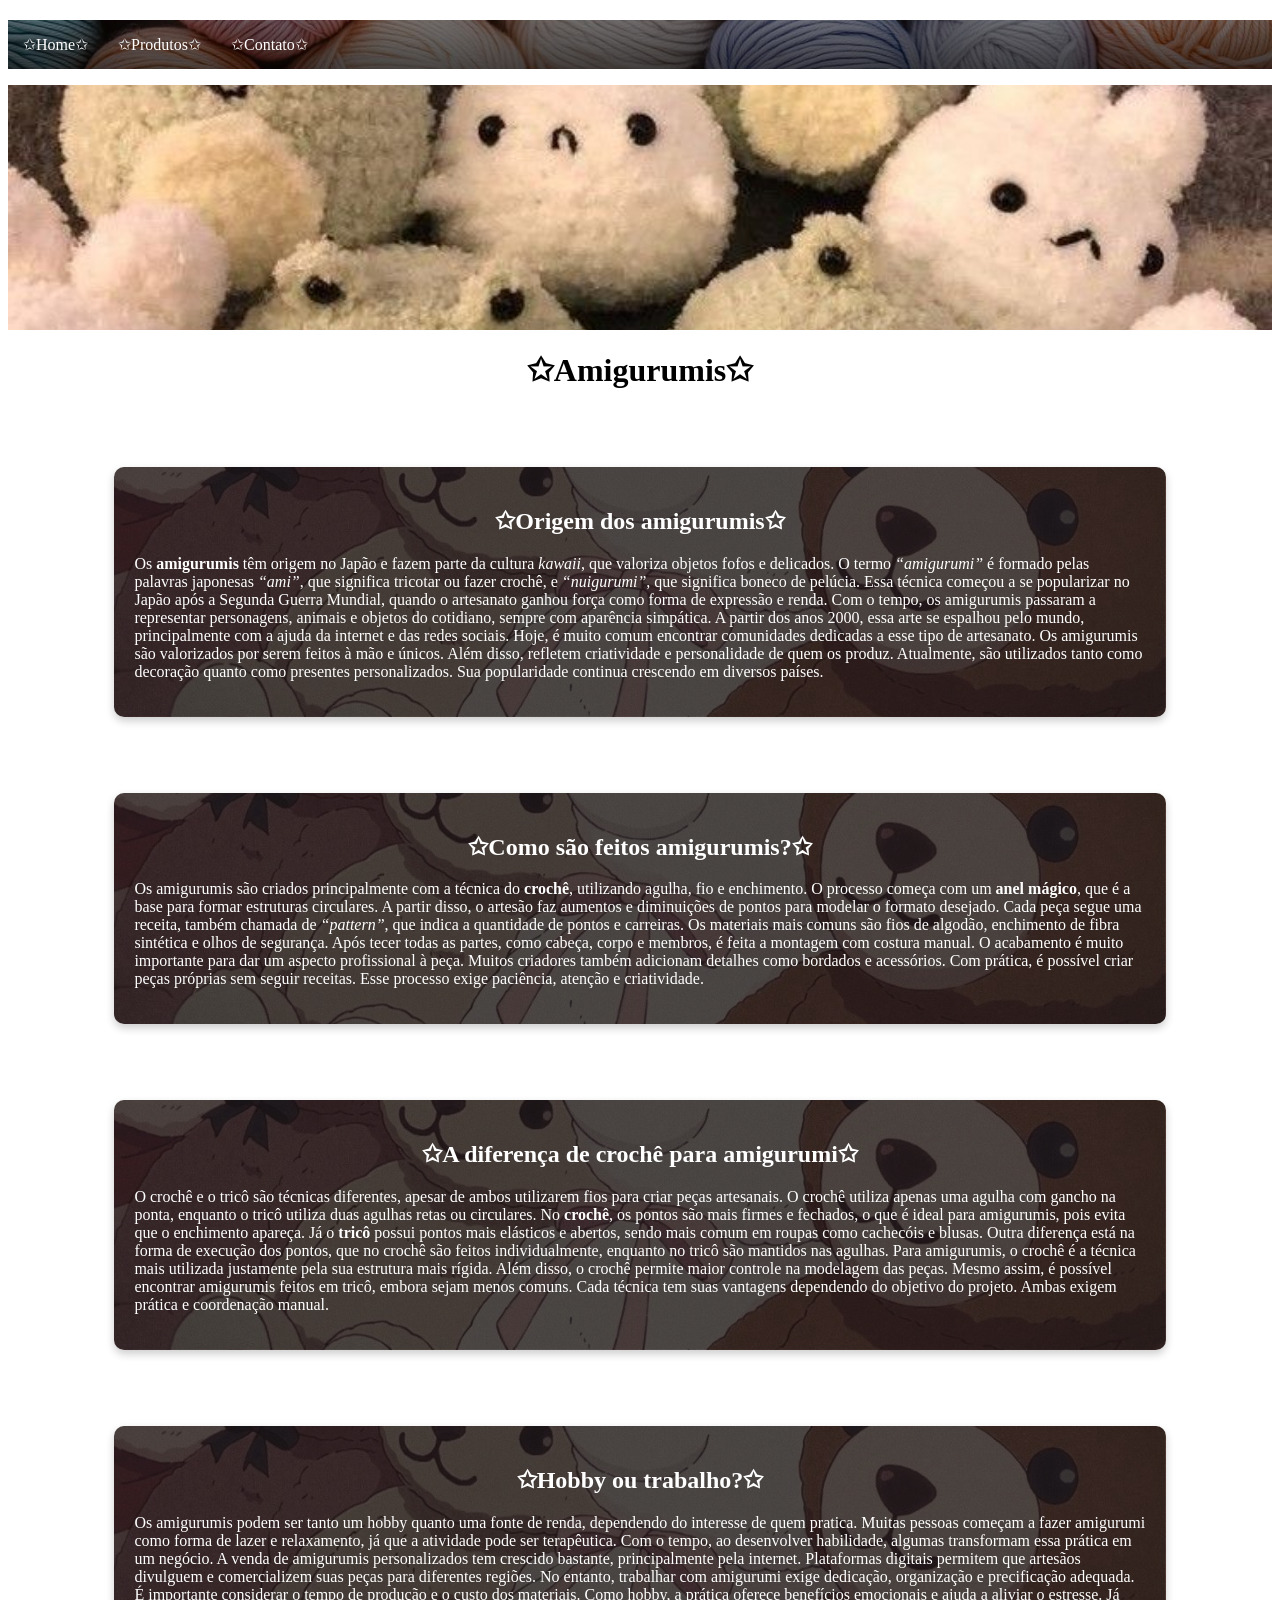
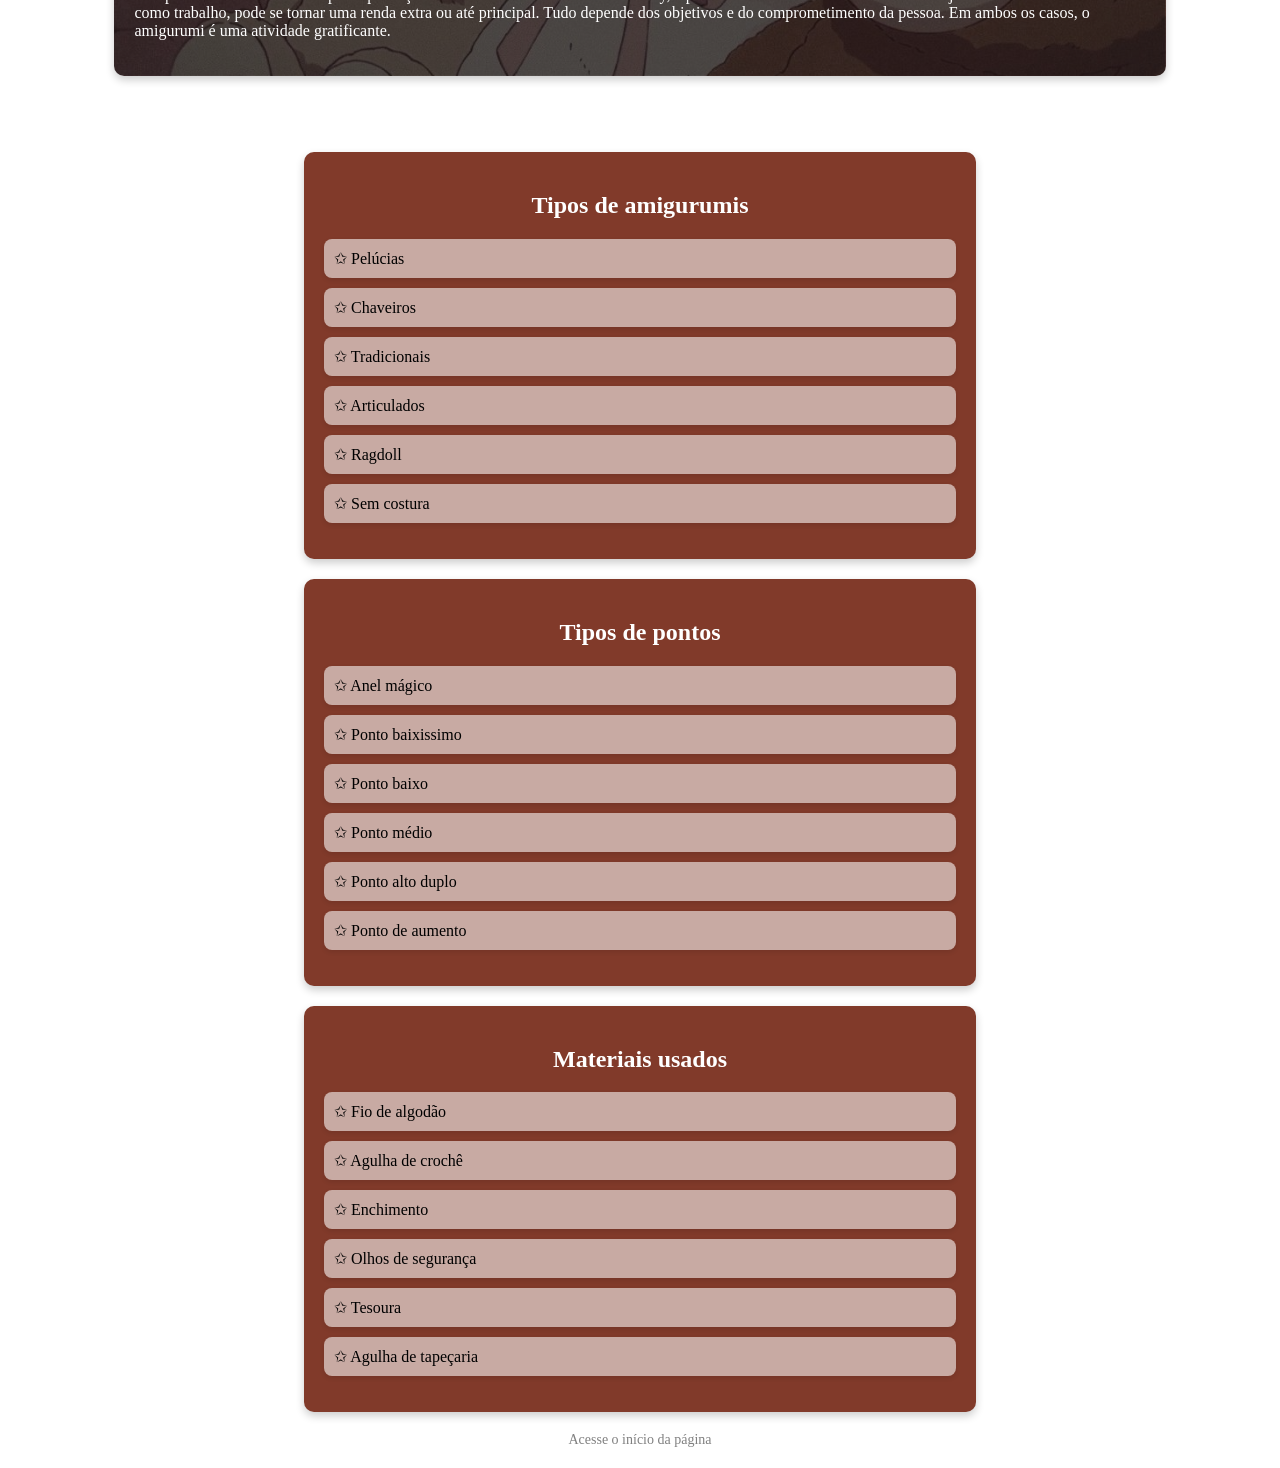
==== index.html @ 82cf4554 "Adicionando arquivos iniciais" ====
<!DOCTYPE html>
<html>
<head>
    <meta charset="UTF-8">
    <meta name="viewport" content="width=device-width, initial-scale=1.0">
    <title>Home</title>
<!--Icone-->
     <link rel="StyleSheet" type="text/css" href="style.css"/>
<!--Favicon-->
    <link rel="icon" type="image/png" href="./icones/home_24dp_E3E3E3_FILL0_wght400_GRAD0_opsz24.png">
</head>
<body id="bodyindex">
<h2 id="Ancora1"></h2>
<!--Menu-->
        <header class="topo">
  <nav>
    <ul class="menu">
      <li><a href="index.html">✩Home✩</a></li>
      <li>
        <a href="#">✩Produtos✩</a>
        <ul class="submenu">
          <li><a href="./paginas/pelucias.html">✩Pelúcias✩</a></li> 
          <li><a href="./paginas/formulario.html">✩Monte seu amigurumi✩</a></li>
        </ul>
      </li>
      <li>
        <a href="#">✩Contato✩</a>
        <ul class="submenu">
          <li><a href="#">✩WhatsApp✩</a></li>
          <li><a href="#">✩Email✩</a></li>
        </ul>
      </li>
    </ul>
  </nav>
</header>
<img src="./imagens/amigurumi.jpeg">
<!--Paragrafos-->
    <h1 class="titulo-principal">✩Amigurumis✩</h1>
<br>
<br>
    <div class="caixap1">
        <h2 class="titulo-segundo">✩Origem dos amigurumis✩</h2>
            <p> Os <b>amigurumis</b> têm origem no Japão e fazem parte da cultura <i>kawaii</i>, que valoriza objetos fofos e delicados. O termo <i>“amigurumi”</i> é formado pelas palavras japonesas <i>“ami”</i>, que significa tricotar ou fazer crochê, e <i>“nuigurumi”</i>, que significa boneco de pelúcia. Essa técnica começou a se popularizar no Japão após a Segunda Guerra Mundial, quando o artesanato ganhou força como forma de expressão e renda. Com o tempo, os amigurumis passaram a representar personagens, animais e objetos do cotidiano, sempre com aparência simpática. A partir dos anos 2000, essa arte se espalhou pelo mundo, principalmente com a ajuda da internet e das redes sociais. Hoje, é muito comum encontrar comunidades dedicadas a esse tipo de artesanato. Os amigurumis são valorizados por serem feitos à mão e únicos. Além disso, refletem criatividade e personalidade de quem os produz. Atualmente, são utilizados tanto como decoração quanto como presentes personalizados. Sua popularidade continua crescendo em diversos países.</p>
    </div>
<br>
<br>
    <div class="caixap2">
        <h2 class="titulo-terceiro">✩Como são feitos amigurumis?✩</h2>
            <p> Os amigurumis são criados principalmente com a técnica do <b>crochê</b>, utilizando agulha, fio e enchimento. O processo começa com um <b>anel mágico</b>, que é a base para formar estruturas circulares. A partir disso, o artesão faz aumentos e diminuições de pontos para modelar o formato desejado. Cada peça segue uma receita, também chamada de <i>“pattern”</i>, que indica a quantidade de pontos e carreiras. Os materiais mais comuns são fios de algodão, enchimento de fibra sintética e olhos de segurança. Após tecer todas as partes, como cabeça, corpo e membros, é feita a montagem com costura manual. O acabamento é muito importante para dar um aspecto profissional à peça. Muitos criadores também adicionam detalhes como bordados e acessórios. Com prática, é possível criar peças próprias sem seguir receitas. Esse processo exige paciência, atenção e criatividade.</p>
    </div>
<br>
<br>
    <div class="caixap3">
        <h2 class="titulo-quarto">✩A diferença de crochê para amigurumi✩</h2>
            <p> O crochê e o tricô são técnicas diferentes, apesar de ambos utilizarem fios para criar peças artesanais. O crochê utiliza apenas uma agulha com gancho na ponta, enquanto o tricô utiliza duas agulhas retas ou circulares. No <b>crochê</b>, os pontos são mais firmes e fechados, o que é ideal para amigurumis, pois evita que o enchimento apareça. Já o <b>tricô</b> possui pontos mais elásticos e abertos, sendo mais comum em roupas como cachecóis e blusas. Outra diferença está na forma de execução dos pontos, que no crochê são feitos individualmente, enquanto no tricô são mantidos nas agulhas. Para amigurumis, o crochê é a técnica mais utilizada justamente pela sua estrutura mais rígida. Além disso, o crochê permite maior controle na modelagem das peças. Mesmo assim, é possível encontrar amigurumis feitos em tricô, embora sejam menos comuns. Cada técnica tem suas vantagens dependendo do objetivo do projeto. Ambas exigem prática e coordenação manual.</p>
    </div>
<br>
<br>
    <div class="caixap3">
        <h2 class="titulo-quinto">✩Hobby ou trabalho?✩</h2>
            <p> Os amigurumis podem ser tanto um hobby quanto uma fonte de renda, dependendo do interesse de quem pratica. Muitas pessoas começam a fazer amigurumi como forma de lazer e relaxamento, já que a atividade pode ser terapêutica. Com o tempo, ao desenvolver habilidade, algumas transformam essa prática em um negócio. A venda de amigurumis personalizados tem crescido bastante, principalmente pela internet. Plataformas digitais permitem que artesãos divulguem e comercializem suas peças para diferentes regiões. No entanto, trabalhar com amigurumi exige dedicação, organização e precificação adequada. É importante considerar o tempo de produção e o custo dos materiais. Como hobby, a prática oferece benefícios emocionais e ajuda a aliviar o estresse. Já como trabalho, pode se tornar uma renda extra ou até principal. Tudo depende dos objetivos e do comprometimento da pessoa. Em ambos os casos, o amigurumi é uma atividade gratificante.</p>
    </div>
<br>
<br>
<!--Listas-->
  <div class="lista1">
    <h2>Tipos de amigurumis</h2>
      <ul class="lista-1">
        <li><a href="./paginas/pelucias.html">Pelúcias</a></li>
        <li><a href="./paginas/chaveiros.html">Chaveiros</a></li>
        <li>Tradicionais</li>
        <li>Articulados</li>
        <li>Ragdoll</li>
        <li>Sem costura</li>
      </ul>
  </div>
  <div class="lista2">
    <h2>Tipos de pontos</h2>
      <ul class="lista-2">
        <li>Anel mágico</li>
        <li>Ponto baixissimo</li>
        <li>Ponto baixo</li>
        <li>Ponto médio</li>
        <li>Ponto alto duplo</li>
        <li>Ponto de aumento</li>
      </ul>
  </div>
  <div class="lista3">
    <h2>Materiais usados</h2>
      <ul class="lista-3">
        <li>Fio de algodão</li>
        <li>Agulha de crochê</li>
        <li>Enchimento</li>
        <li>Olhos de segurança</li>
        <li>Tesoura</li>
        <li>Agulha de tapeçaria</li>
      </ul>
  </div>

<!--Ancora-->
<a href="#Ancora1" class="voltar">Acesse o início da página</a>
</body>
</html>
---- style.css ----
/*header*/
.menu {
  list-style: none;
  display: flex;
  background-color: rgba(255, 255, 255, 0);
  padding: 0;
}
.menu li {
  position: relative;
}
.menu a {
  display: block;
  padding: 15px;
  color: rgb(255, 255, 255);
  text-decoration: none;
}
.menu li:hover {
  background-color: rgba(50, 50, 50, 0.5);
}
.submenu {
  display: none;
  position: absolute;
  background-color: rgb(105, 105, 105);
  list-style: none;
  padding: 0;
  top: 100%;
  left: 0;
}
.menu li:hover .submenu {
  display: block;
}
.submenu li a {
  padding: 10px;
  width: 150px;
}
.topo {
  background-image:  linear-gradient(rgba(0, 0, 0, 0.5), rgba(0, 0, 0, 0.7)), url('./imagens/croche4.png');
  background-size: cover;
  background-position: center;
  background-repeat: no-repeat;
  height: auto;   
  color: white;                        
}

/*imagens*/
img {
  width: 100%;
  height: 245px;
  object-position: center;
  object-fit: cover; 
  display: block;
  margin: 0 auto;
}

/*titulo*/
.titulo-principal {
   text-align: center;
   color: black;

   /*paragrafos*/
}
.caixap1, .caixap2, .caixap3, .caixap4 {
  background-image: linear-gradient(rgba(0,0,0,0.6), rgba(0,0,0,0.6)), url('./imagens/ursos.jpg');
  background-size: cover;
  background-position: center;
  background-repeat: no-repeat;
  padding: 20px;
  margin: 20px auto;
  width: 80%;
  border-radius: 10px;
  box-shadow: 0 4px 8px rgba(0,0,0,0.2);
  color: white; 
}
.caixap1 h2, .caixap2 h2, .caixap3 h2, .caixap4 h2  {
  text-align: center;
}

/*listas*/
.lista1, .lista2, .lista3 {
  background-color: rgb(129, 58, 42);
  padding: 20px;
  margin: 20px auto;
  width: 50%;
  border-radius: 10px;
  box-shadow: 0 4px 8px rgba(0,0,0,0.2);
}
.lista-1, .lista-2, .lista-3 {
  list-style: none;
  padding: 0;
}
.lista-1 li, .lista-2 li, .lista-3 li{
  background-color: rgba(255, 255, 255, 0.568);
  margin: 10px 0;
  padding: 10px;
  border-radius: 8px;
  box-shadow: 0 2px 5px rgba(0,0,0,0.1);
}
.lista-1 li::before, .lista-2 li::before, .lista-3 li::before {
  content: "✩ ";
}
.lista1 h2, .lista2 h2, .lista3 h2 {
  text-align: center;
  color: white;
}
/*link*/
a {
  text-decoration: none;
  color: black;
}
.lista1 li:hover a, .lista2 li:hover a, .lista3 li:hover a {
  color: rgb(157, 55, 55);
}

     /*pagina pelucia*/
/*fotos*/
.galeria {
  display: grid;
  grid-template-columns: repeat(3, 1fr); 
  gap: 15px;
  width: 80%;
  margin: 20px auto;
}
.galeria img {
  width: 100%;
  height: auto;
  object-fit: cover;
  border-radius: 10px;
  box-shadow: 0 4px 8px rgba(0,0,0,0.2);
}
/*video e audio*/
.midia {
  background-color: white;
  padding: 20px;
  margin: 30px auto;
  width: 80%;
  border-radius: 12px;
  box-shadow: 0 4px 10px rgba(0,0,0,0.2);
  text-align: center;
}

.midia video {
  width: 100%;
  max-width: 600px;
  border-radius: 10px;
  margin: 15px 0;
  box-shadow: 0 4px 8px rgba(0,0,0,0.3);
}

.midia audio {
  width: 100%;
  max-width: 400px;
  margin: 10px auto;
  display: block;
}

    /*formulario*/
/*tabelas*/
.tabela {
  width: 80%;
  margin: 20px auto;
  border-collapse: collapse;
  background-color: rgba(157, 55, 55, 0.493);
  border-radius: 10px;
  overflow: hidden;
  box-shadow: 0 4px 8px rgba(0,0,0,0.2);
}

.tabela th {
  background-color:  rgb(157, 55, 55);;
  color: white;
  padding: 10px;
}

.tabela td {
  padding: 10px;
  text-align: center;
}

/*formulario*/
.formulario {
  width: 80%;
  margin: 30px auto;
}

fieldset {
  border: none;
  background-color: white;
  padding: 20px;
  border-radius: 10px;
  box-shadow: 0 4px 8px rgba(0,0,0,0.2);
}

legend {
  font-size: 20px;
  font-weight: bold;
}

input, textarea {
  margin-top: 5px;
  padding: 5px;
}

/*ancora*/
.voltar {
  display: block;
  text-align: center;
  margin: 20px 0;
  color: grey;
  text-decoration: none;
  font-size: 14px;
}

.voltar:hover {
  color:black;
}
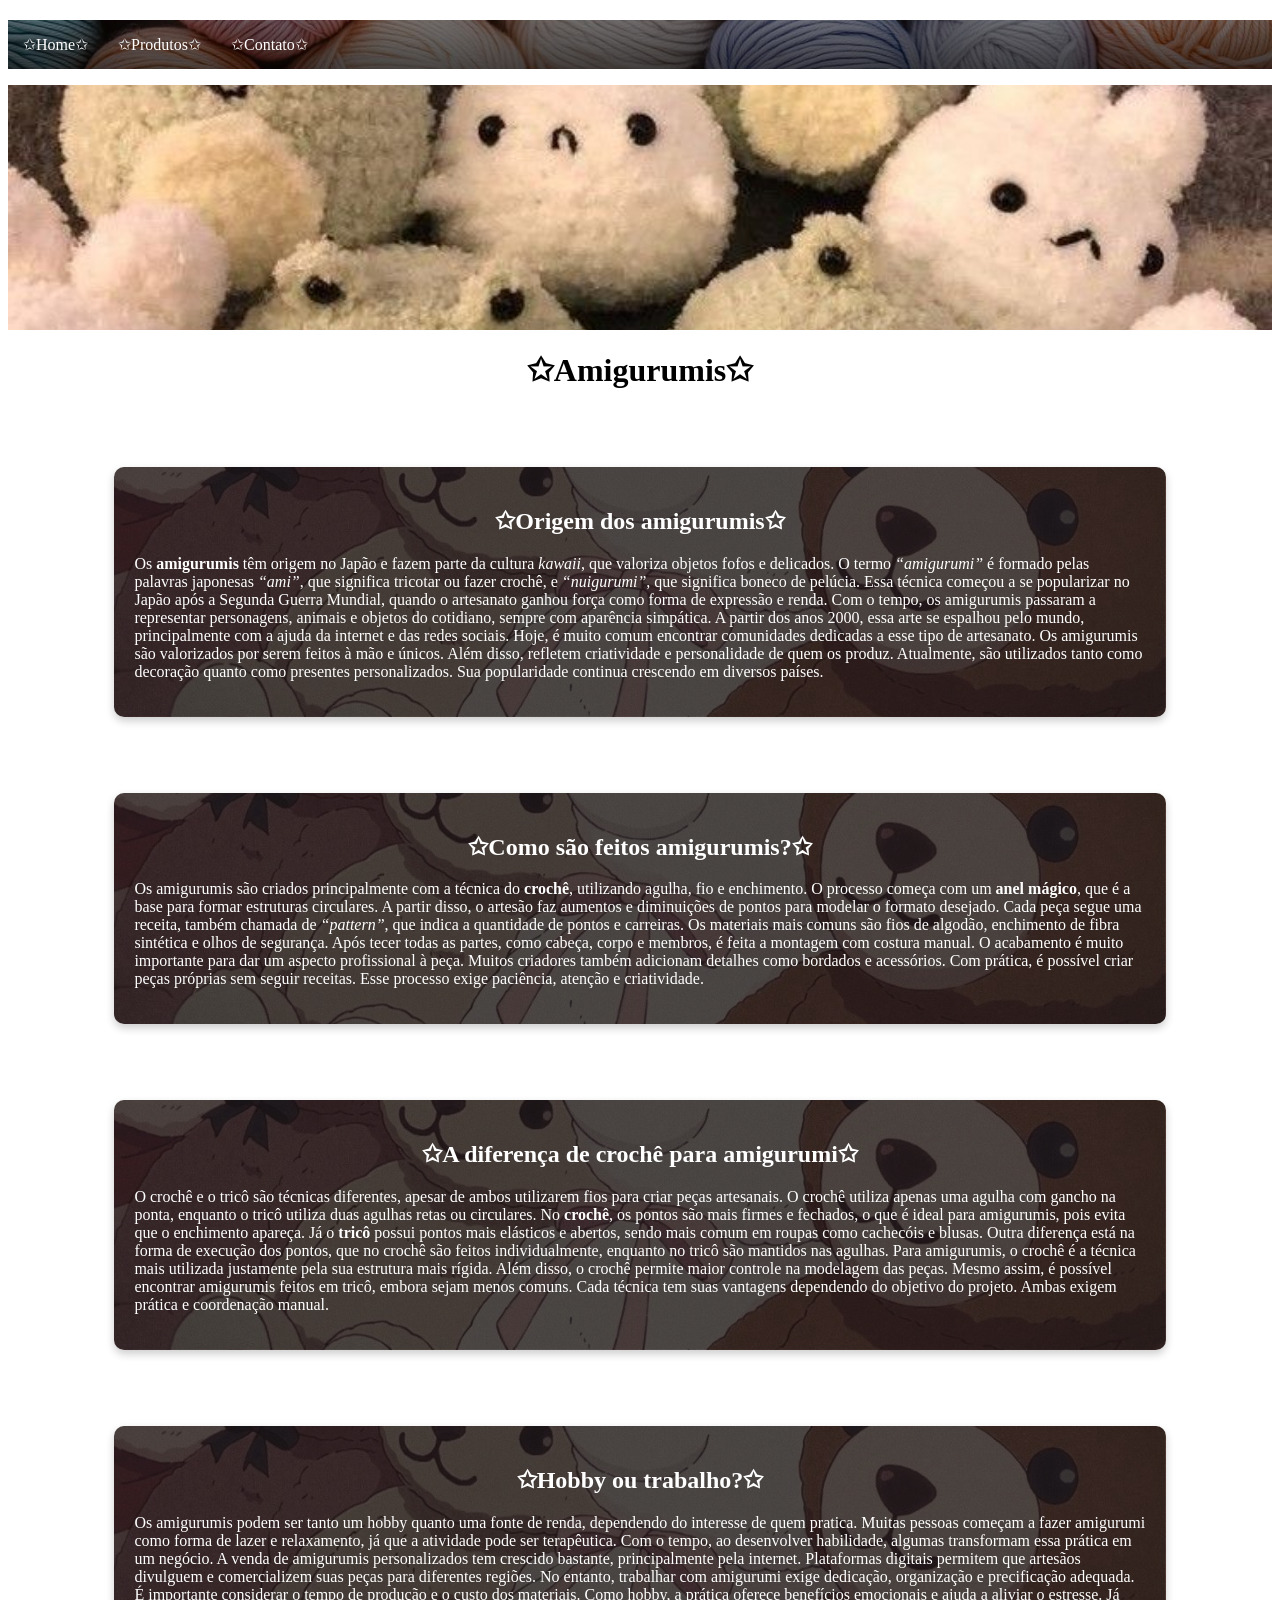
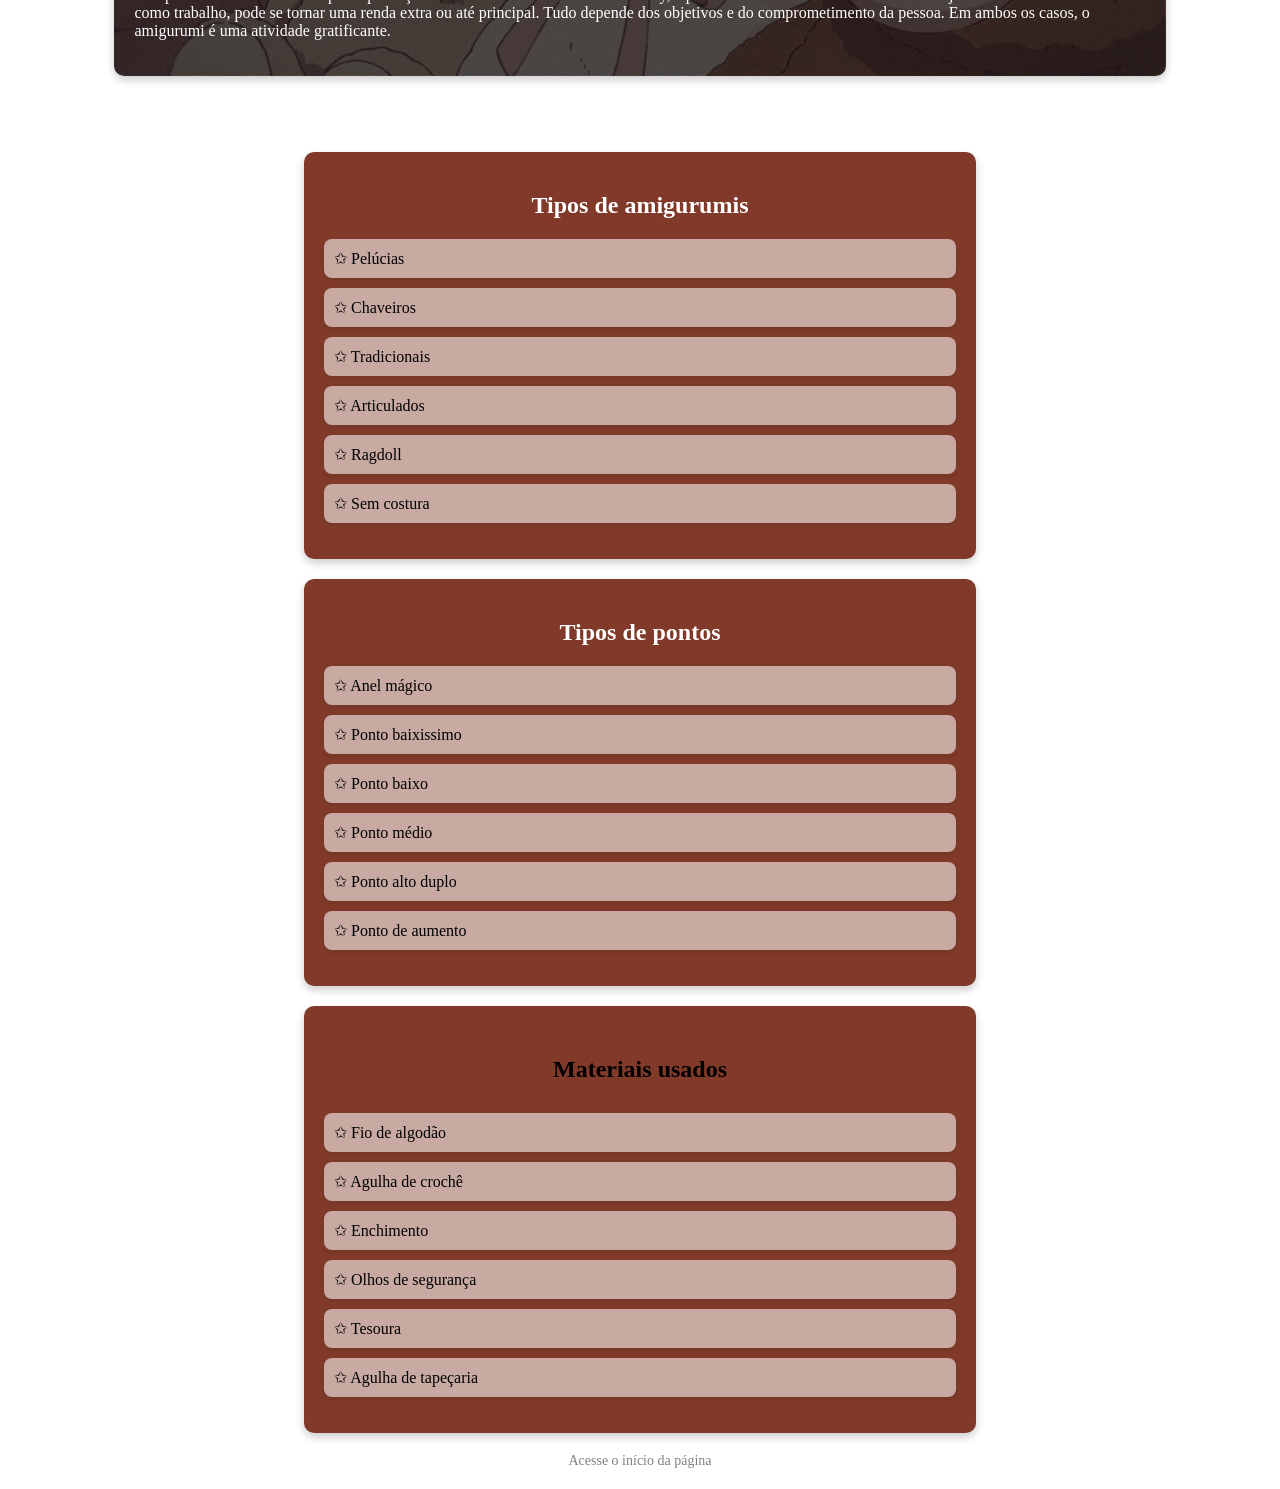
==== commit 0ff03453: "Adicionando index" ====
--- a/index.html
+++ b/index.html
@@ -67,7 +67,7 @@
     <h2>Tipos de amigurumis</h2>
       <ul class="lista-1">
         <li><a href="./paginas/pelucias.html">Pelúcias</a></li>
-        <li><a href="./paginas/chaveiros.html">Chaveiros</a></li>
+        <li>Chaveiros</a></li>
         <li>Tradicionais</li>
         <li>Articulados</li>
         <li>Ragdoll</li>
@@ -86,7 +86,7 @@
       </ul>
   </div>
   <div class="lista3">
-    <h2>Materiais usados</h2>
+    <h2 class="formulario"><a href="./paginas/formulario.html">Materiais usados</a></h2>
       <ul class="lista-3">
         <li>Fio de algodão</li>
         <li>Agulha de crochê</li>
